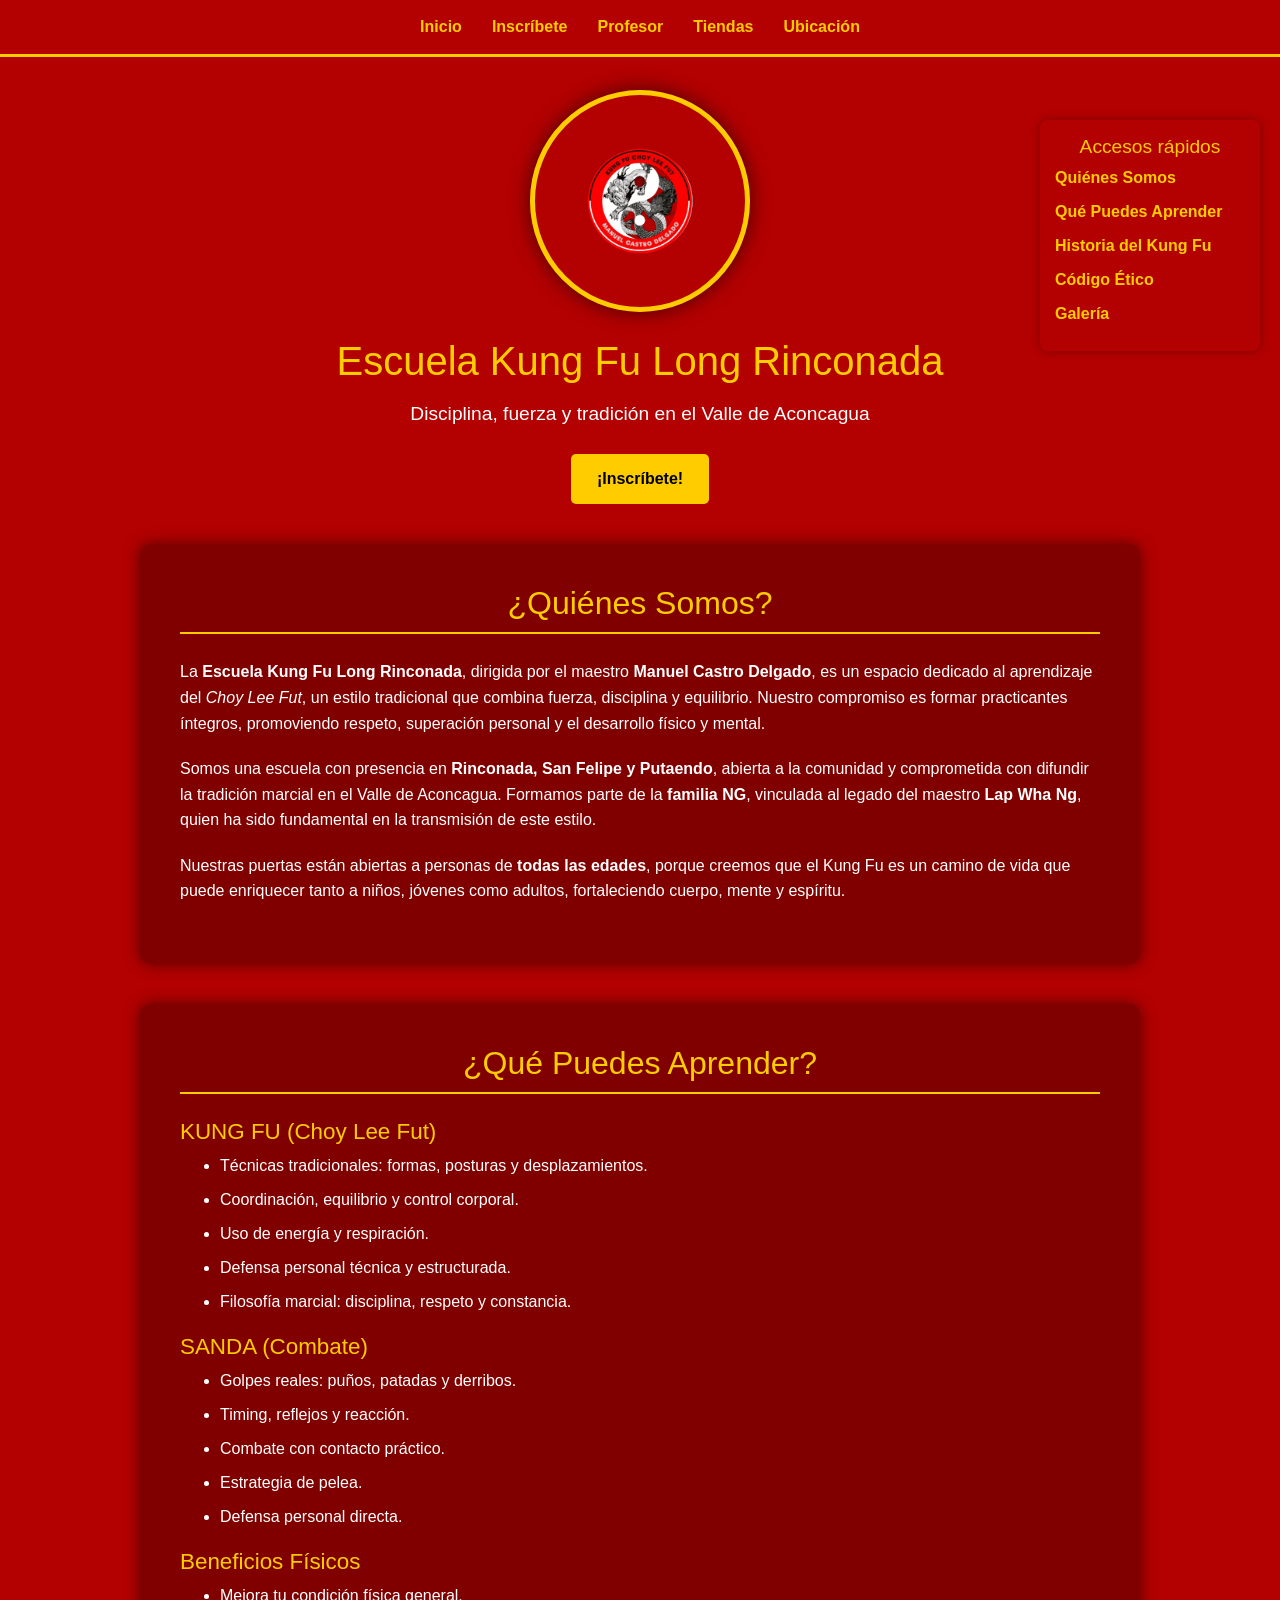
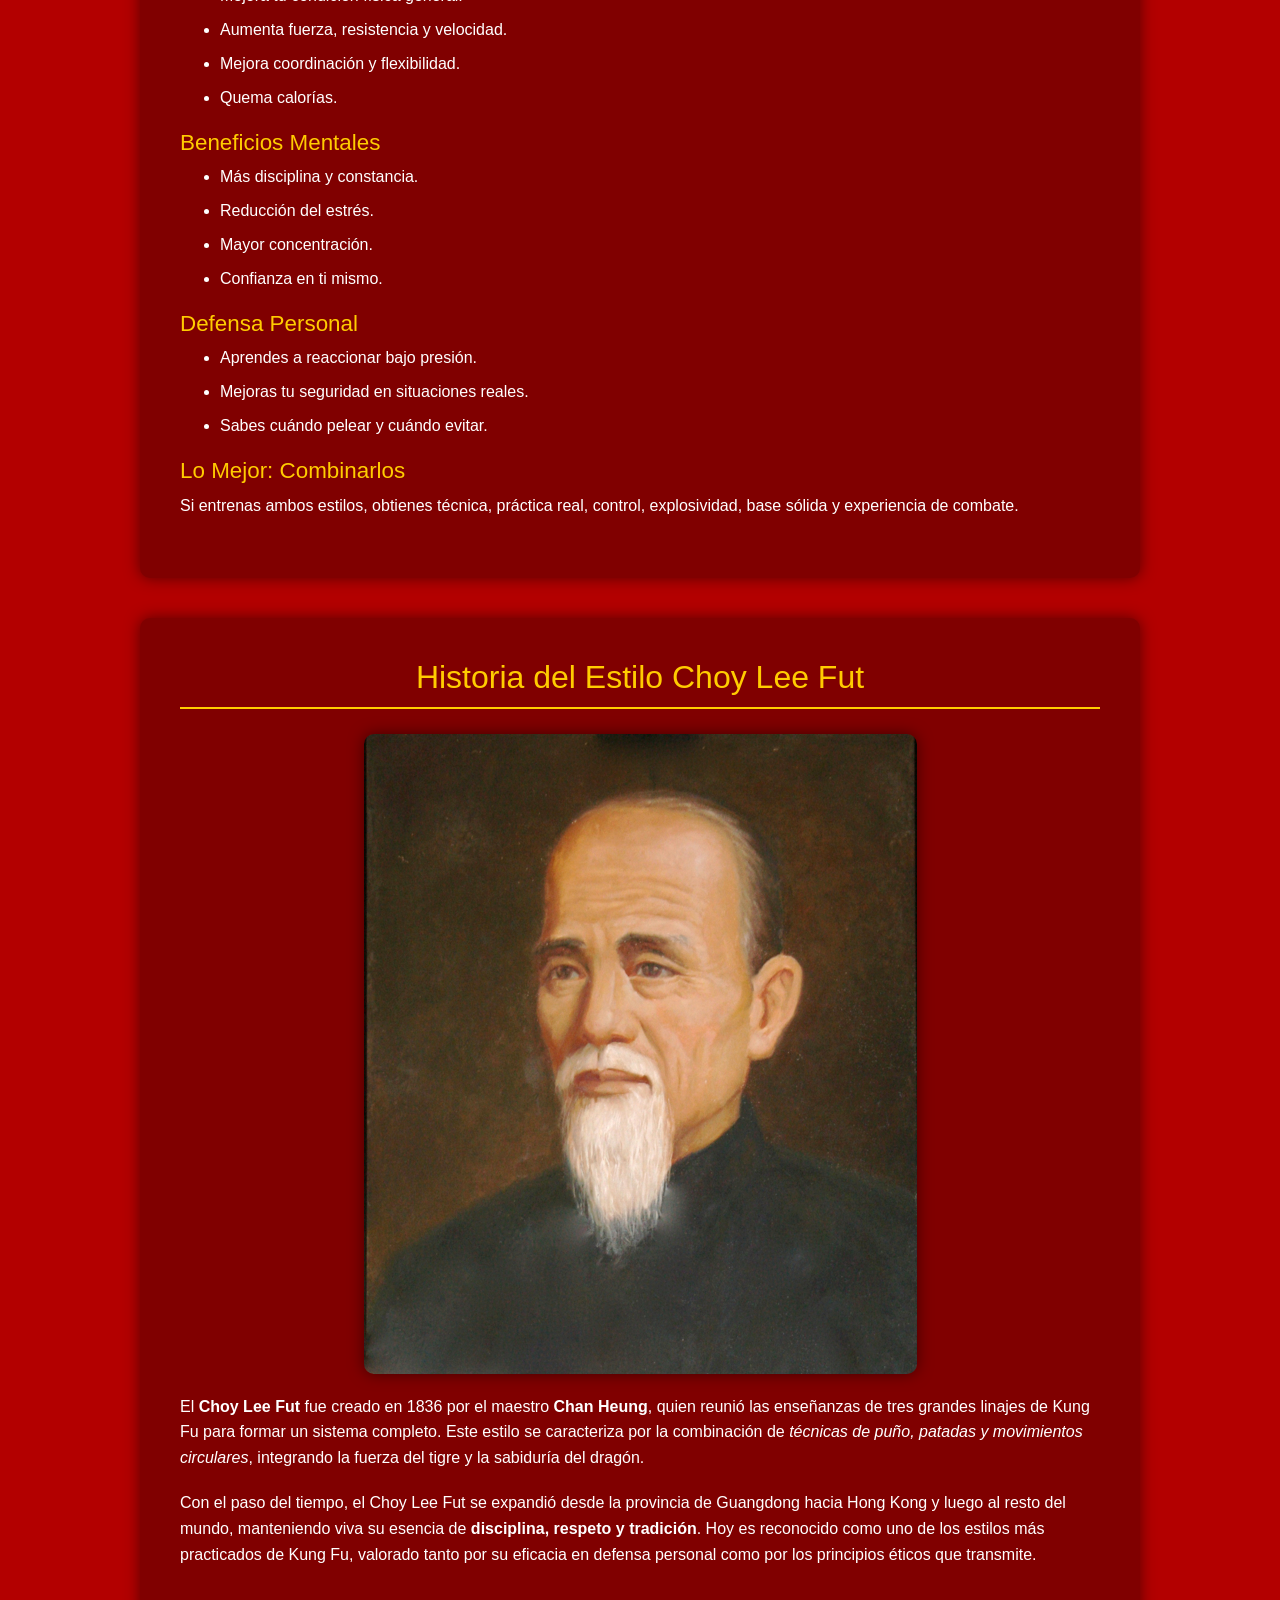
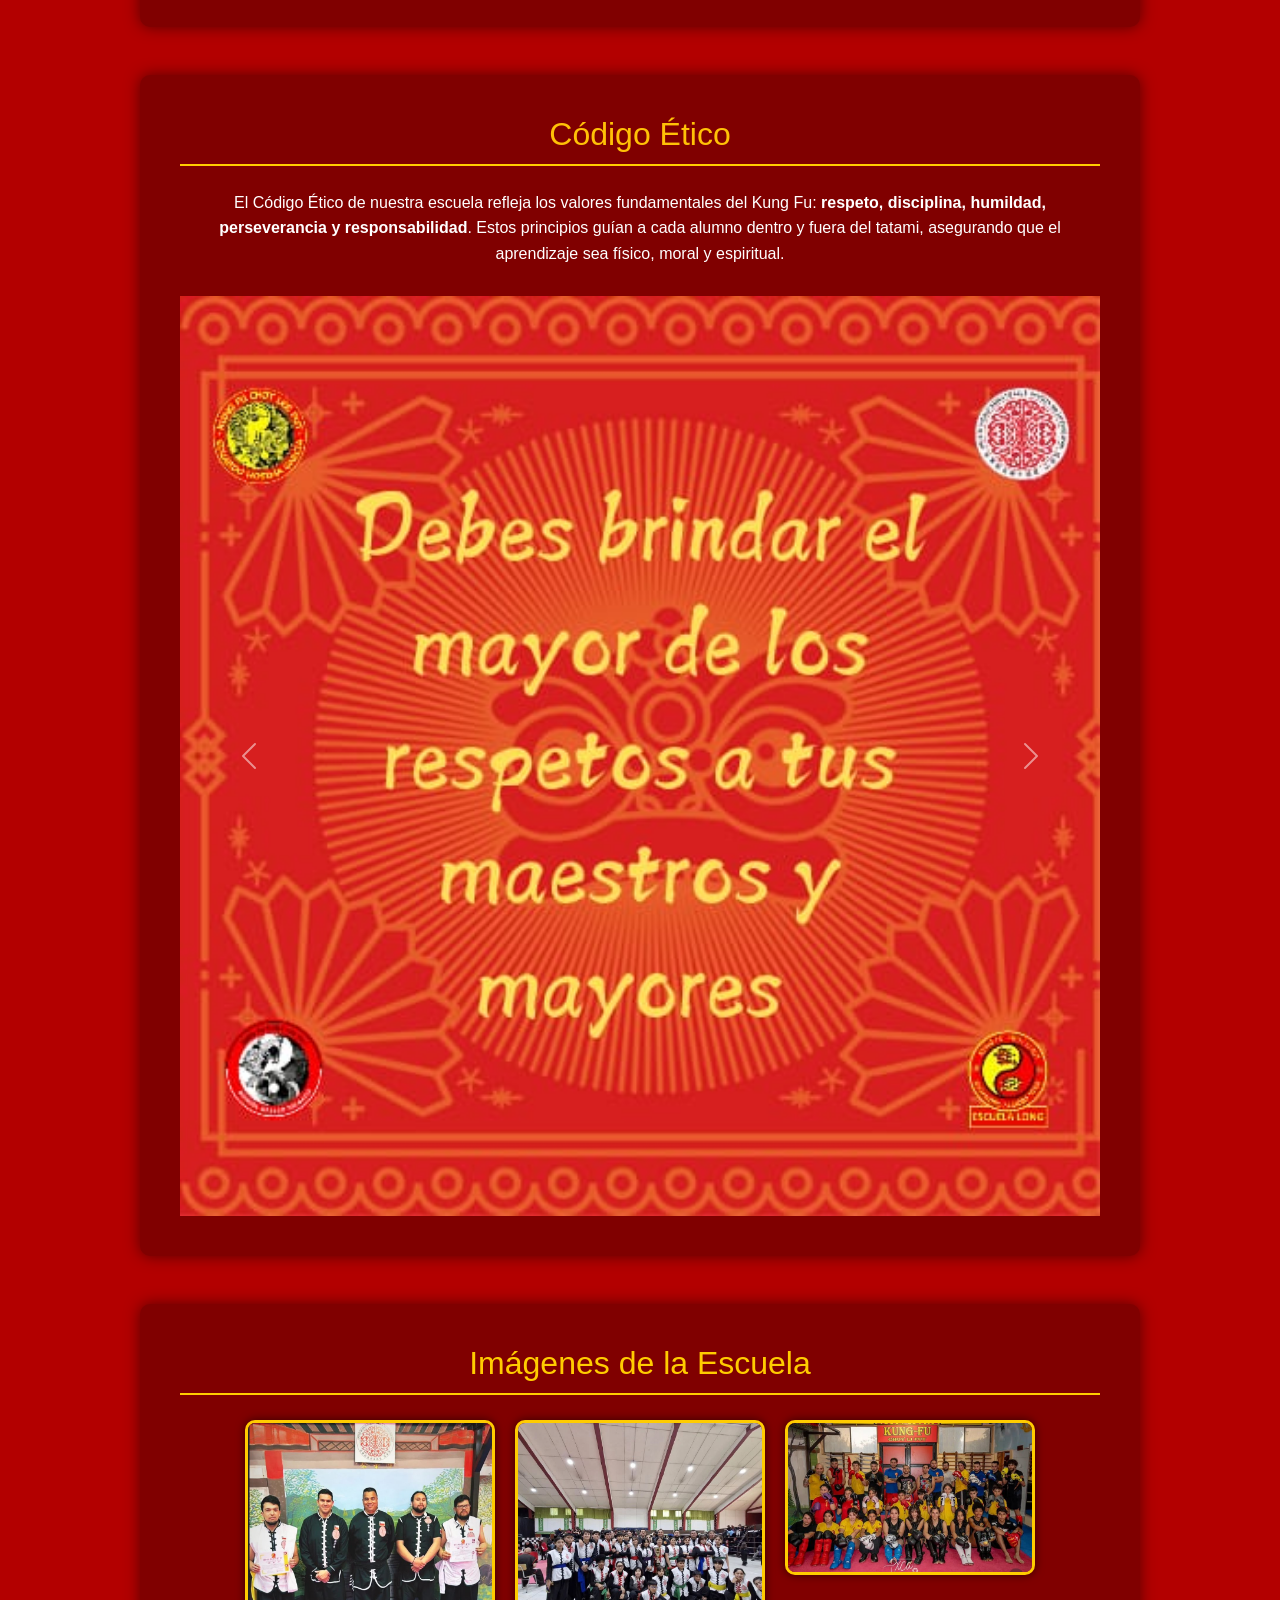
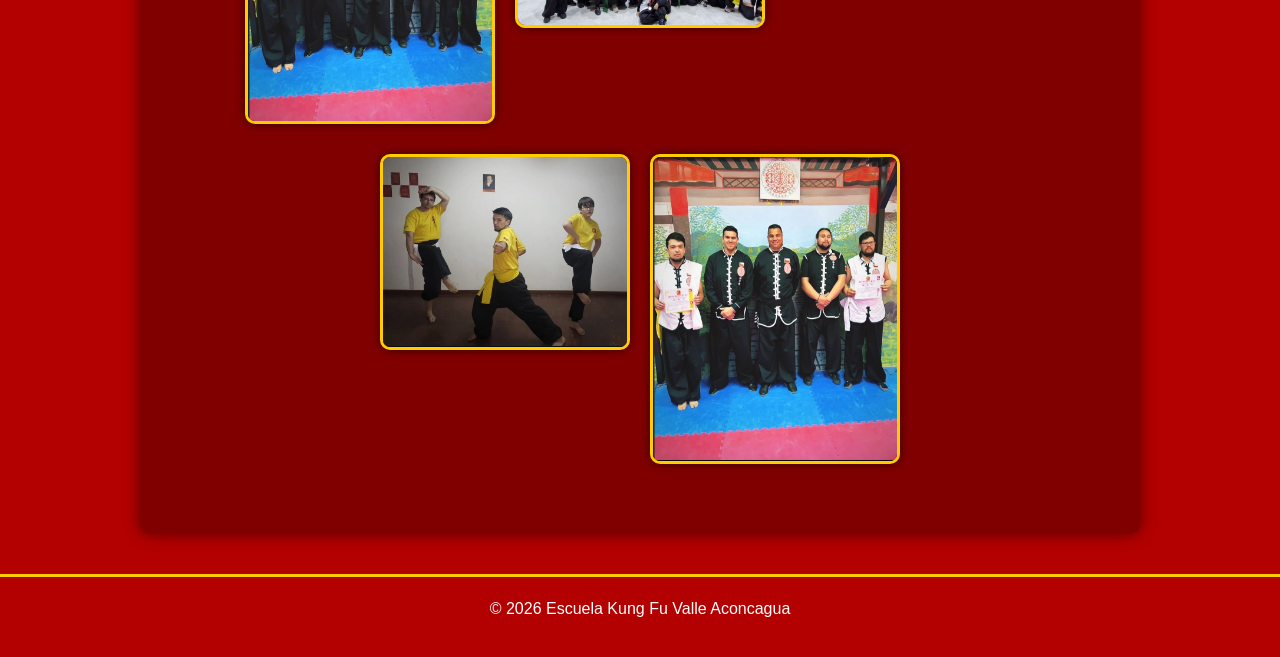
==== index.html @ c2ee6ebe "primera parte" ====
<!DOCTYPE html>
<html lang="es">
<head>
  <meta charset="UTF-8">
  <meta name="viewport" content="width=device-width, initial-scale=1.0">
  <title>Escuela Kung Fu Long Rinconada</title>
  <link href="https://cdn.jsdelivr.net/npm/bootstrap@5.3.3/dist/css/bootstrap.min.css" rel="stylesheet">
  <link rel="stylesheet" href="styles.css">
  <script src="script.js" defer></script>
</head>
<body>

  <!-- NAV -->
  <nav>
    <ul>
      <li><a href="index.html">Inicio</a></li>
      <li><a href="inscribete.html">Inscríbete</a></li>
      <li><a href="profesor.html">Profesor</a></li>
      <li><a href="tienda.html">Tiendas</a></li>
      <li><a href="ubicacion.html">Ubicación</a></li>
    </ul>
  </nav>

  <!-- HEADER -->
<header class="hero">
  <div class="hero-content">
    <img src="img/logo escuela.png" alt="Logo Escuela Kung Fu" class="logo-img">
    <h1>Escuela Kung Fu Long Rinconada</h1>
    <p class="lema">Disciplina, fuerza y tradición en el Valle de Aconcagua</p>
    <a href="inscribete.html" class="btn">¡Inscríbete!</a>
  </div>
</header>


  <!-- MAIN -->
<!-- MAIN -->
  <main>
    
    <!-- QUIÉNES SOMOS -->
    <section id="quienes-somos">
      <h2>¿Quiénes Somos?</h2>
     <article>
    <p>La <strong>Escuela Kung Fu Long Rinconada</strong>, dirigida por el maestro 
    <strong>Manuel Castro Delgado</strong>, es un espacio dedicado al aprendizaje del 
    <em>Choy Lee Fut</em>, un estilo tradicional que combina fuerza, disciplina y equilibrio. 
    Nuestro compromiso es formar practicantes íntegros, promoviendo respeto, superación personal 
    y el desarrollo físico y mental.</p>

    <p>Somos una escuela con presencia en <strong>Rinconada, San Felipe y Putaendo</strong>, 
    abierta a la comunidad y comprometida con difundir la tradición marcial en el Valle de Aconcagua. 
    Formamos parte de la <strong>familia NG</strong>, vinculada al legado del maestro 
    <strong>Lap Wha Ng</strong>, quien ha sido fundamental en la transmisión de este estilo.</p>

    <p>Nuestras puertas están abiertas a personas de <strong>todas las edades</strong>, 
    porque creemos que el Kung Fu es un camino de vida que puede enriquecer tanto a niños, 
    jóvenes como adultos, fortaleciendo cuerpo, mente y espíritu.</p>
  </article>
    </section
    -- OBJETIVOS -->
   <!-- QUÉ PUEDES APRENDER -->
<section id="que-puedes-aprender">
  <h2>¿Qué Puedes Aprender?</h2>

  <article>
    <h3>KUNG FU (Choy Lee Fut)</h3>
    <ul>
      <li>Técnicas tradicionales: formas, posturas y desplazamientos.</li>
      <li>Coordinación, equilibrio y control corporal.</li>
      <li>Uso de energía y respiración.</li>
      <li>Defensa personal técnica y estructurada.</li>
      <li>Filosofía marcial: disciplina, respeto y constancia.</li>
    </ul>
  </article>

  <article>
    <h3>SANDA (Combate)</h3>
    <ul>
      <li>Golpes reales: puños, patadas y derribos.</li>
      <li>Timing, reflejos y reacción.</li>
      <li>Combate con contacto práctico.</li>
      <li>Estrategia de pelea.</li>
      <li>Defensa personal directa.</li>
    </ul>
  </article>

  <article>
    <h3>Beneficios Físicos</h3>
    <ul>
      <li>Mejora tu condición física general.</li>
      <li>Aumenta fuerza, resistencia y velocidad.</li>
      <li>Mejora coordinación y flexibilidad.</li>
      <li>Quema calorías.</li>
    </ul>
  </article>

  <article>
    <h3>Beneficios Mentales</h3>
    <ul>
      <li>Más disciplina y constancia.</li>
      <li>Reducción del estrés.</li>
      <li>Mayor concentración.</li>
      <li>Confianza en ti mismo.</li>
    </ul>
  </article>

  <article>
    <h3>Defensa Personal</h3>
    <ul>
      <li>Aprendes a reaccionar bajo presión.</li>
      <li>Mejoras tu seguridad en situaciones reales.</li>
      <li>Sabes cuándo pelear y cuándo evitar.</li>
    </ul>
  </article>

  <article>
    <h3>Lo Mejor: Combinarlos</h3>
    <p>Si entrenas ambos estilos, obtienes técnica, práctica real, control, explosividad, base sólida y experiencia de combate.</p>
  </article>
</section>

    <!-- HISTORIA DEL ESTILO -->
    <section id="historia-estilo">
      <h2>Historia del Estilo Choy Lee Fut</h2>
      <img src="img/ChanHeung.jpg" alt="Historia del Kung Fu Choy Lee Fut" class="historia-img">
      <article>
        <p>El <strong>Choy Lee Fut</strong> fue creado en 1836 por el maestro 
    <strong>Chan Heung</strong>, quien reunió las enseñanzas de tres grandes linajes de Kung Fu 
    para formar un sistema completo. Este estilo se caracteriza por la combinación de 
    <em>técnicas de puño, patadas y movimientos circulares</em>, integrando la fuerza del tigre 
    y la sabiduría del dragón.</p>

    <p>Con el paso del tiempo, el Choy Lee Fut se expandió desde la provincia de Guangdong 
    hacia Hong Kong y luego al resto del mundo, manteniendo viva su esencia de 
    <strong>disciplina, respeto y tradición</strong>. Hoy es reconocido como uno de los estilos 
    más practicados de Kung Fu, valorado tanto por su eficacia en defensa personal como por 
    los principios éticos que transmite.</p>
      </article>
    </section>
    <!-- CÓDIGO ÉTICO -->
<section id="codigo-etico" class="my-5">
  <h2 class="text-center text-warning mb-4">Código Ético</h2>
  <p class="text-center">
    El Código Ético de nuestra escuela refleja los valores fundamentales del Kung Fu: 
    <strong>respeto, disciplina, humildad, perseverancia y responsabilidad</strong>. 
    Estos principios guían a cada alumno dentro y fuera del tatami, asegurando que el aprendizaje 
    sea físico, moral y espiritual.
  </p>
  <!-- Carrusel Bootstrap -->
  <div id="carouselEtico" class="carousel slide" data-bs-ride="carousel">
    <div class="carousel-inner">
      <div class="carousel-item active">
        <img src="img/etico1.jpeg" class="d-block w-100" alt="Código Ético 1">
      </div>
      <div class="carousel-item">
        <img src="img/etico2.jpeg" class="d-block w-100" alt="Código Ético 2">
      </div>
      <div class="carousel-item">
        <img src="img/etico3.jpeg" class="d-block w-100" alt="Código Ético 3">
      </div>
      <div class="carousel-item">
        <img src="img/etico4.jpeg" class="d-block w-100" alt="Código Ético 4">
      </div>
      <div class="carousel-item">
        <img src="img/etico5.jpeg" class="d-block w-100" alt="Código Ético 5">
      </div>
      <div class="carousel-item">
        <img src="img/etico6.jpeg" class="d-block w-100" alt="Código Ético 6">
      </div>
      <div class="carousel-item">
        <img src="img/etico7.jpeg" class="d-block w-100" alt="Código Ético 7">
      </div>
      <div class="carousel-item">
        <img src="img/etico8.jpeg" class="d-block w-100" alt="Código Ético 8">
      </div>
      <div class="carousel-item">
        <img src="img/etic9.jpeg" class="d-block w-100" alt="Código Ético 9">
      </div>
      <div class="carousel-item">
        <img src="img/etico10.jpeg" class="d-block w-100" alt="Código Ético 10">
      </div>
    </div>
    <!-- Controles -->
    <button class="carousel-control-prev" type="button" data-bs-target="#carouselEtico" data-bs-slide="prev">
      <span class="carousel-control-prev-icon"></span>
    </button>
    <button class="carousel-control-next" type="button" data-bs-target="#carouselEtico" data-bs-slide="next">
      <span class="carousel-control-next-icon"></span>
    </button>
  </div>
</section>
    <!-- GALERÍA -->
    <section id="galeria">
      <h2>Imágenes de la Escuela</h2>
      <ul>
        <li><img src="img/foto1.jpeg" alt="Entrenamiento en la escuela"></li>
        <li><img src="img/foto2.jpeg" alt="Práctica al aire libre"></li>
        <li><img src="img/foto3.jpeg" alt="Demostración de Kung Fu"></li>
        <li><img src="img/foto4.jpeg" alt="Demostración de Kung Fu"></li>
        <li><img src="img/foto5.jpeg" alt="Demostración de Kung Fu"></li>

      </ul>
    </section>
  <aside>
    <h3>Accesos rápidos</h3>
    <ul>
      <li><a href="#quienes-somos">Quiénes Somos</a></li>
      <li><a href="#que-puedes-aprender">Qué Puedes Aprender</a></li>
      <li><a href="#historia-estilo">Historia del Kung Fu</a></li>
      <li><a href="#codigo-etico">Código Ético</a></li>
      <li><a href="#galeria">Galería</a></li>
    </ul>
  </aside>
  </main>

  <!-- FOOTER -->
  <footer>
    <p>&copy; 2026 Escuela Kung Fu Valle Aconcagua</p>
  </footer>
<script src="https://cdn.jsdelivr.net/npm/bootstrap@5.3.3/dist/js/bootstrap.bundle.min.js"></script>
</body>
</html>
---- styles.css ----
/* === BASE === */
html, body {
  height: 100%;
  margin: 0;
  display: flex;
  flex-direction: column;
  font-family: 'Segoe UI', Arial, sans-serif;
  background: #b30000;
  color: #fff;
}

/* NAV */
nav {
  background: #b30000;
  padding: 15px 20px;
  position: fixed;
  top: 0;
  width: 100%;
  z-index: 1000;
  border-bottom: 3px solid #ffcc00;
}

nav ul {
  list-style: none;
  display: flex;
  justify-content: center;
  gap: 30px;
  margin: 0;
  padding: 0;
}

nav li a {
  color: #ffcc00;
  text-decoration: none;
  font-weight: bold;
  transition: 0.3s;
}

nav li a:hover {
  color: #fff;
}

/* HERO */
.hero {
  flex: 1;
  display: flex;
  flex-direction: column;
  align-items: center;
  justify-content: flex-start;
  text-align: center;
  padding-top: 90px;
}

.hero h1 {
  font-size: 2.5em;
  color: #ffcc00;
  margin-top: 20px;
}

.hero p {
  font-size: 1.2em;
  color: #fff;
  margin: 15px 0 25px;
}

/* Logo */
.logo-img {
  width: 220px;
  margin-bottom: 25px;
  border: 5px solid #ffcc00;
  border-radius: 50%;
  box-shadow: 0 0 20px rgba(0,0,0,0.6);
  display: block;
  margin-left: auto;
  margin-right: auto;
}

/* Botón */
.btn {
  background: #ffcc00;
  color: #000;
  padding: 12px 25px;
  text-decoration: none;
  border-radius: 5px;
  font-weight: bold;
  transition: 0.3s;
}

.btn:hover {
  background: #fff;
  color: #b30000;
}

/* MAIN SECTIONS */
main {
  flex: 1;
}

main section {
  background: #800000;
  padding: 40px;
  margin: 40px auto;
  border-radius: 10px;
  max-width: 1000px;
  box-shadow: 0 0 15px rgba(0,0,0,0.5);
}

main h2 {
  color: #ffcc00;
  text-align: center;
  margin-bottom: 25px;
  font-size: 2em;
  border-bottom: 2px solid #ffcc00;
  padding-bottom: 10px;
}

main h3 {
  color: #ffcc00;
  margin-top: 20px;
  font-size: 1.4em;
}

main p {
  line-height: 1.6;
  margin-bottom: 20px;
}

main ul {
  list-style: disc;
  padding-left: 40px;
  margin-bottom: 20px;
}

main li {
  margin-bottom: 10px;
}

/* Imagen de historia */
.historia-img {
  display: block;
  max-width: 100%;
  height: auto;
  margin: 20px auto;
  border-radius: 10px;
  box-shadow: 0 0 15px rgba(0,0,0,0.5);
}

/* GALERÍA */
#galeria ul {
  display: flex;
  justify-content: center;
  gap: 20px;
  flex-wrap: wrap;
  list-style: none;
  padding: 0;
}

#galeria img {
  width: 250px;
  border-radius: 10px;
  border: 3px solid #ffcc00;
  box-shadow: 0 0 10px rgba(0,0,0,0.6);
  transition: transform 0.3s;
}

#galeria img:hover {
  transform: scale(1.05);
}

/* CARRUSEL */
#codigo-etico {
  background: #800000;
  padding: 40px;
  border-radius: 10px;
  max-width: 1000px;
  margin: 40px auto;
  box-shadow: 0 0 15px rgba(0,0,0,0.5);
}

#codigo-etico h2 {
  font-size: 2em;
  border-bottom: 2px solid #ffcc00;
  padding-bottom: 10px;
}

#codigo-etico p {
  line-height: 1.6;
  margin-bottom: 30px;
}

/* FORMULARIO INSCRIPCIÓN */
.form-inscripcion {
  background: #800000;
  padding: 20px;
  border-radius: 10px;
  max-width: 500px;
  margin: 20px auto;
  box-shadow: 0 0 15px rgba(0,0,0,0.5);
  display: flex;
  flex-direction: column;
  gap: 15px;
}

.form-inscripcion label {
  font-weight: bold;
  color: #fff;
}

.form-inscripcion input,
.form-inscripcion textarea {
  padding: 10px;
  border: 2px solid #ffcc00;
  border-radius: 5px;
  font-size: 1em;
}

.form-inscripcion button.btn {
  background: #ffcc00;
  color: #000;
  padding: 12px;
  border: none;
  border-radius: 5px;
  font-weight: bold;
  cursor: pointer;
  transition: 0.3s;
}

.form-inscripcion button.btn:hover {
  background: #fff;
  color: #b30000;
}

/* FOOTER */
footer {
  background: #b30000;
  color: #fff;
  text-align: center;
  padding: 20px;
  border-top: 3px solid #ffcc00;
}

/* ASIDE */
aside {
  position: fixed;
  right: 20px;
  top: 120px;
  width: 220px;
  background-color: #b30000;
  color: #ffcc00;
  padding: 15px;
  border-radius: 8px;
  box-shadow: 0 0 10px rgba(0,0,0,0.3);
}

aside h3 {
  margin-top: 0;
  font-size: 1.2em;
  text-align: center;
}

aside ul {
  list-style: none;
  padding: 0;
  margin: 0;
}

aside li {
  margin-bottom: 10px;
}

aside a {
  color: #ffcc00;
  text-decoration: none;
  font-weight: bold;
  transition: color 0.3s;
}

aside a:hover {
  color: #ffffff;
}

/* ================================
   MEDIA QUERIES
   ================================ */

/* TABLET (max 768px) */
@media (max-width: 768px) {

  /* Nav en columna */
  nav ul {
    flex-direction: column;
    gap: 10px;
    align-items: center;
  }

  /* Hero más compacto */
  .hero {
    padding-top: 140px;
  }

  .hero h1 {
    font-size: 1.8em;
  }

  .hero p {
    font-size: 1em;
  }

  /* Logo más pequeño */
  .logo-img {
    width: 150px;
  }

  /* Secciones con menos padding */
  main section {
    padding: 20px;
    margin: 20px 10px;
  }

  main h2 {
    font-size: 1.5em;
  }

  main h3 {
    font-size: 1.2em;
  }

  /* Galería en columna */
  #galeria img {
    width: 100%;
    max-width: 300px;
  }

  /* Carrusel */
  #codigo-etico {
    padding: 20px;
    margin: 20px 10px;
  }

  /* Formulario ocupa todo el ancho */
  .form-inscripcion {
    max-width: 100%;
    margin: 10px;
    padding: 15px;
  }

  /* Aside baja al flujo normal */
  aside {
    position: static;
    width: 100%;
    margin-top: 20px;
    text-align: center;
    box-sizing: border-box;
  }

  aside ul {
    display: flex;
    flex-wrap: wrap;
    justify-content: center;
    gap: 15px;
  }

  aside li {
    margin-bottom: 0;
  }
}

/* CELULAR (max 480px) */
@media (max-width: 480px) {

  /* Nav más compacto */
  nav {
    padding: 10px;
  }

  nav ul {
    gap: 8px;
  }

  nav li a {
    font-size: 0.9em;
  }

  /* Hero */
  .hero {
    padding-top: 160px;
    padding-left: 10px;
    padding-right: 10px;
  }

  .hero h1 {
    font-size: 1.4em;
  }

  /* Logo */
  .logo-img {
    width: 120px;
  }

  /* Secciones */
  main section {
    padding: 15px;
    margin: 15px 5px;
    border-radius: 5px;
  }

  main h2 {
    font-size: 1.3em;
  }

  main ul {
    padding-left: 20px;
  }

  /* Galería en columna completa */
  #galeria ul {
    flex-direction: column;
    align-items: center;
  }

  #galeria img {
    width: 100%;
  }

  /* Formulario */
  .form-inscripcion {
    padding: 10px;
    gap: 10px;
  }

  .form-inscripcion input,
  .form-inscripcion textarea {
    font-size: 0.95em;
  }

  /* Footer */
  footer {
    font-size: 0.85em;
    padding: 15px;
  }
}
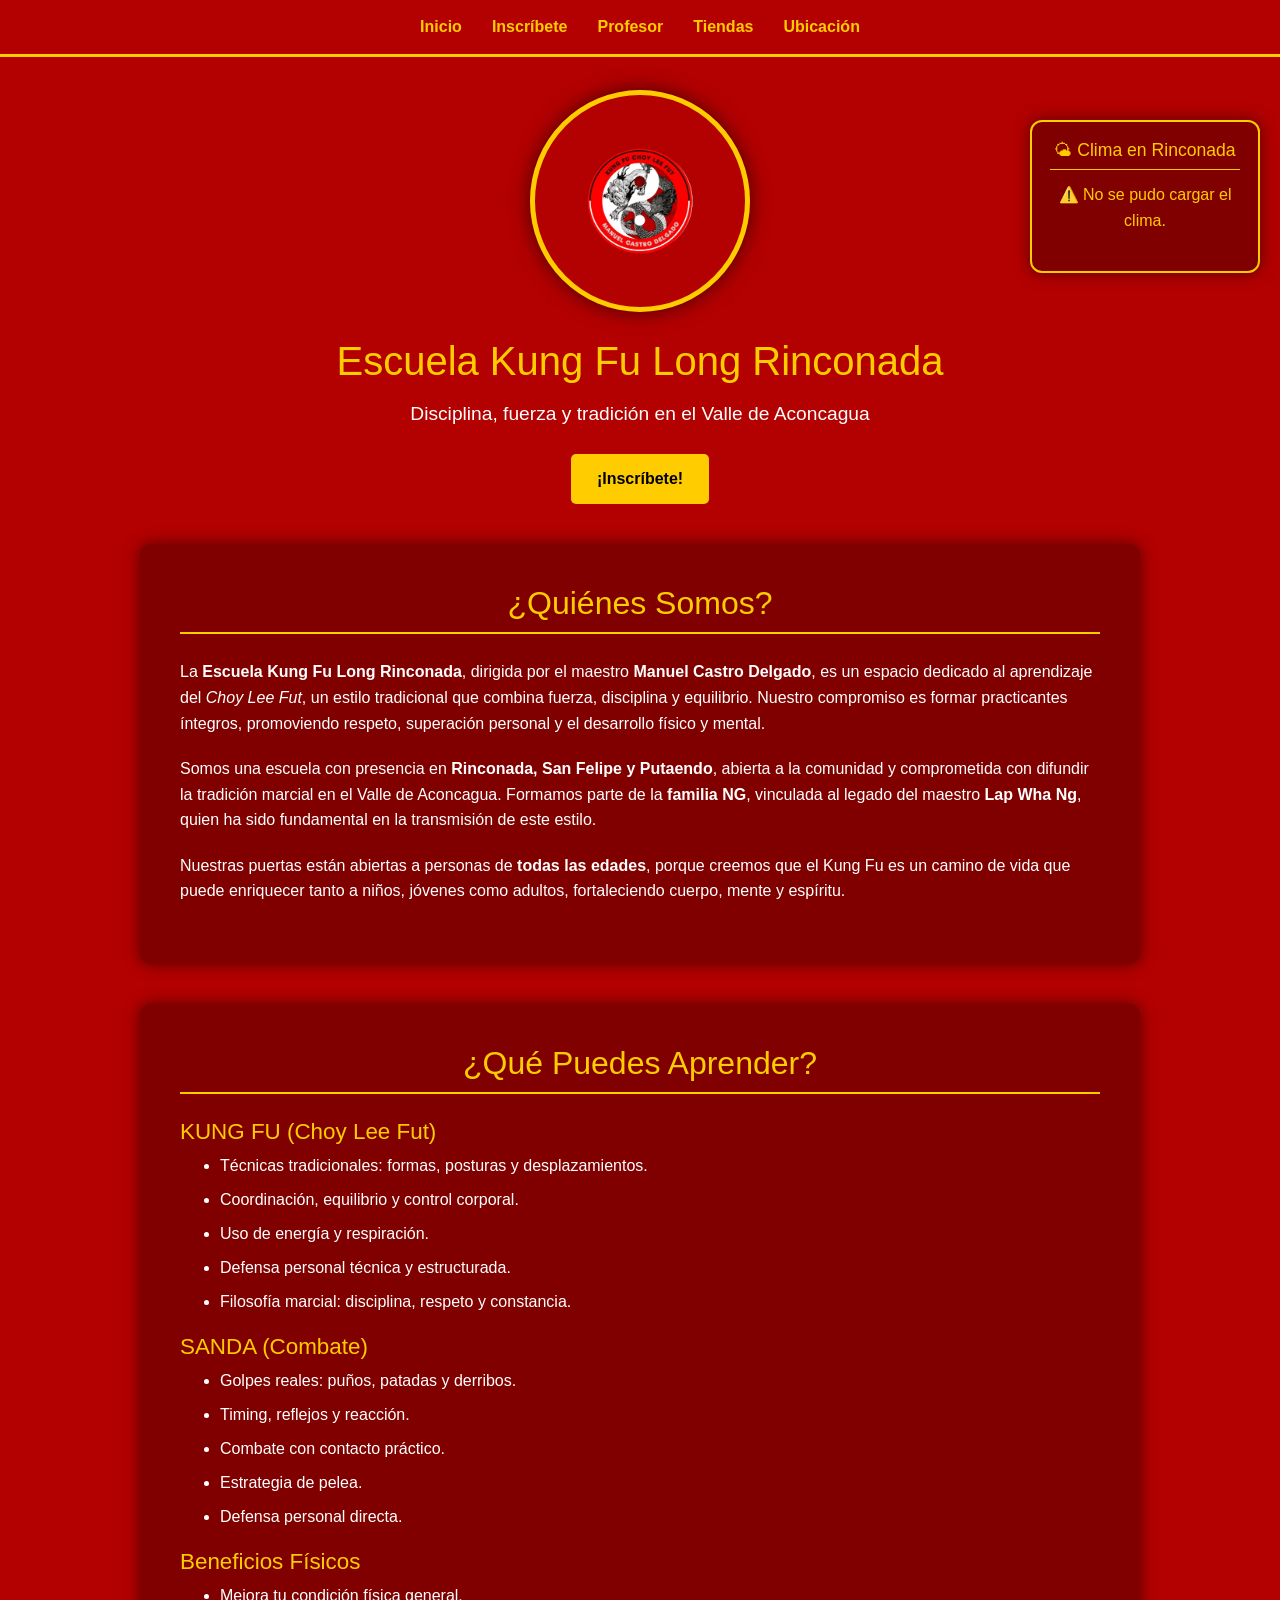
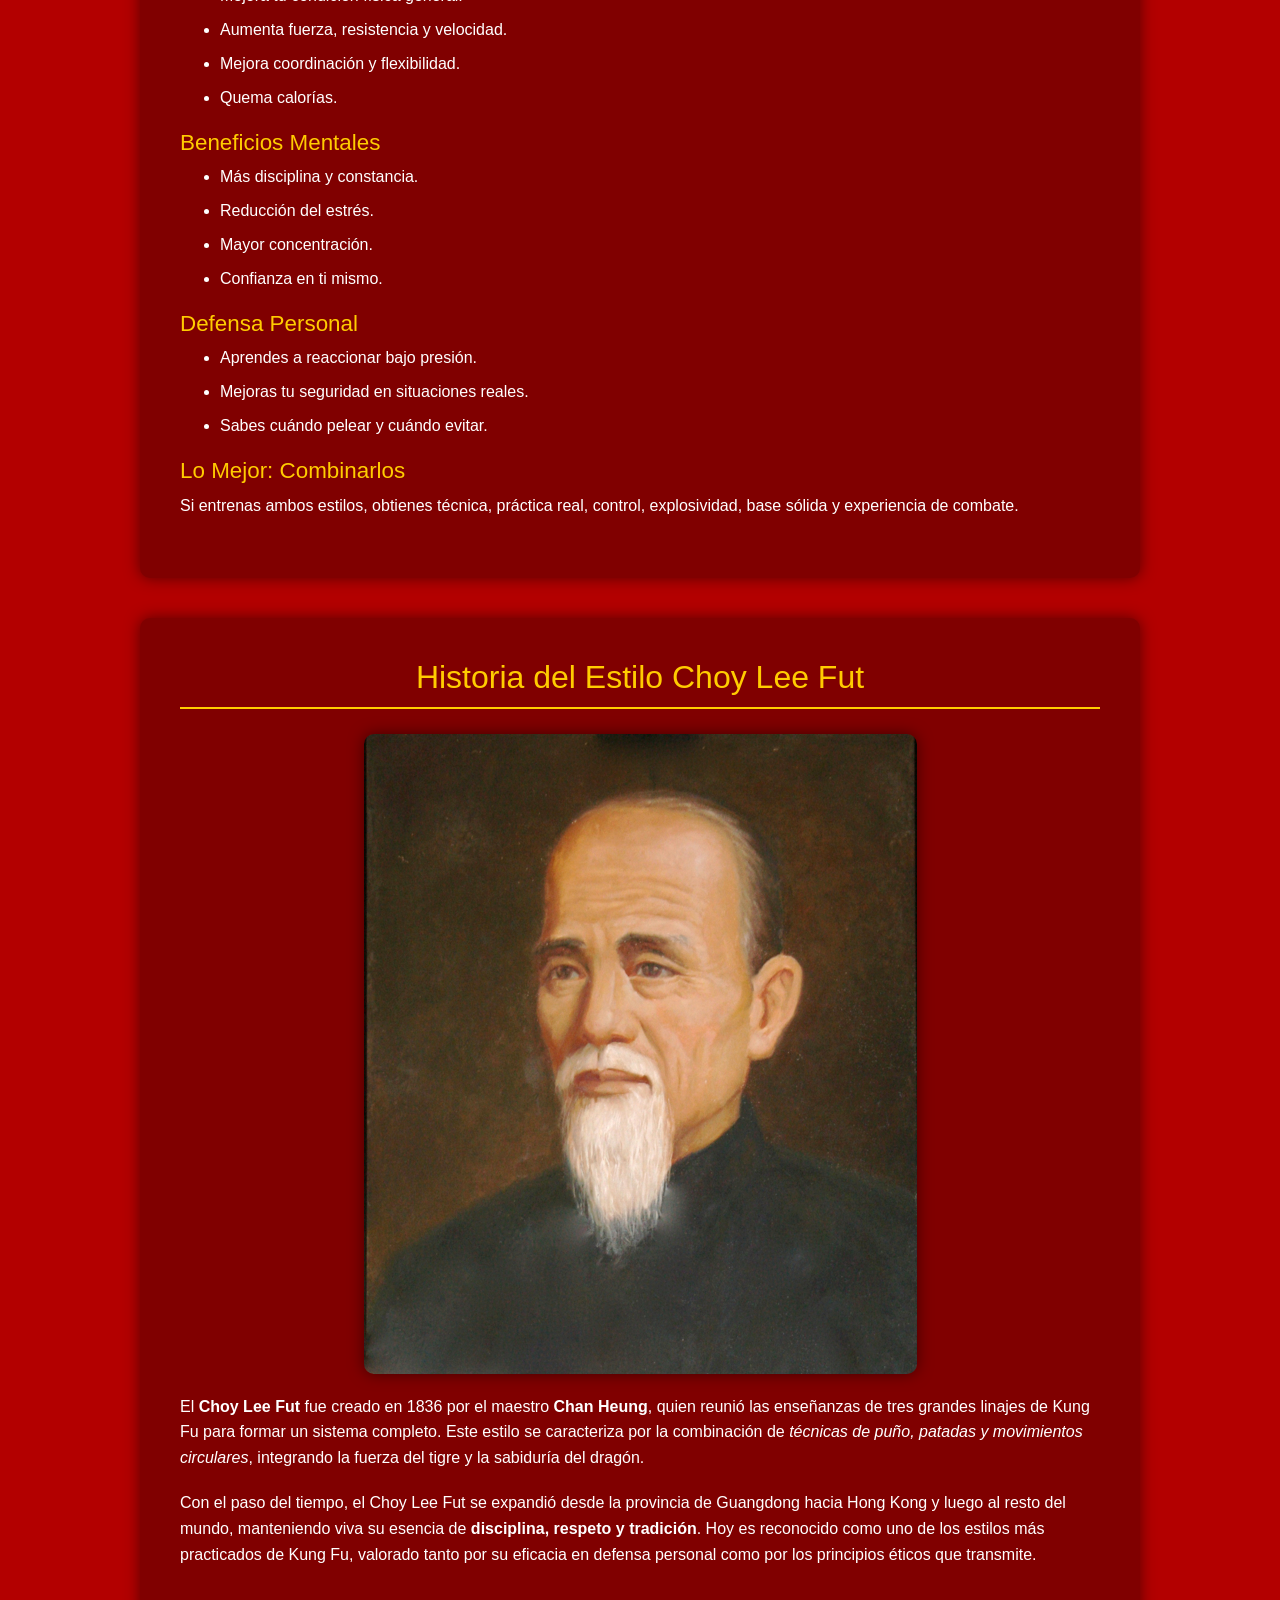
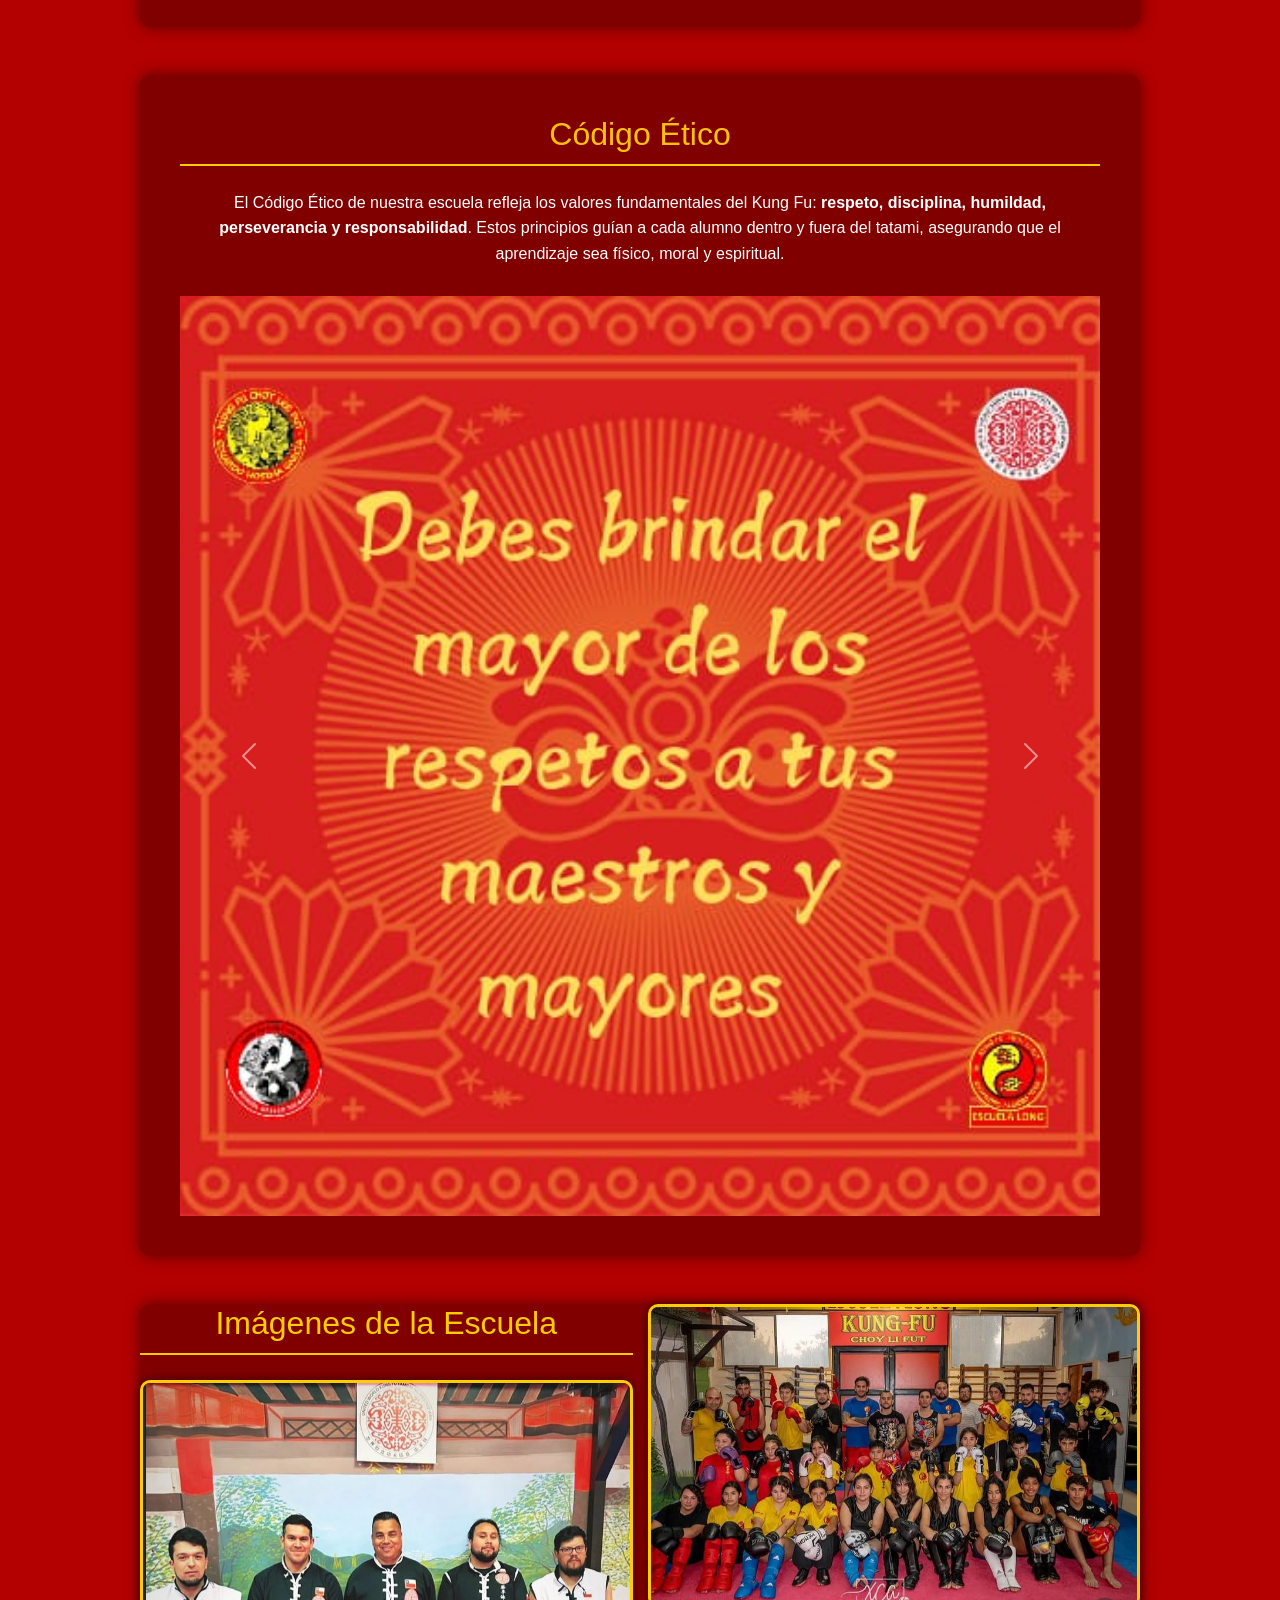
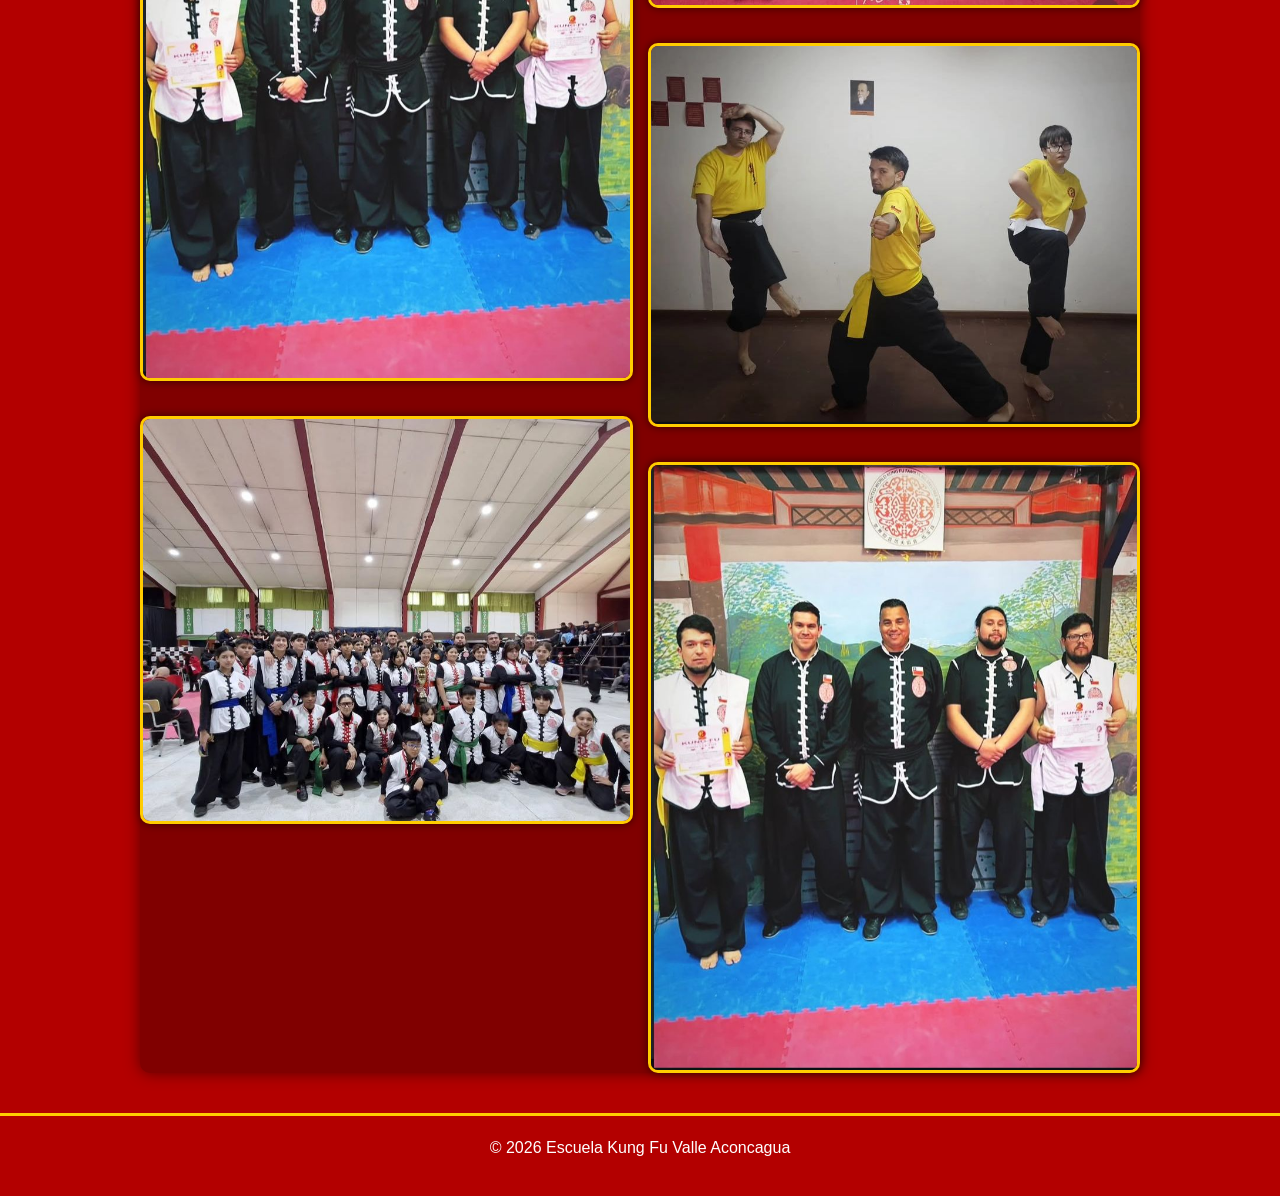
==== commit a3bb5117: "avance del dia" ====
--- a/index.html
+++ b/index.html
@@ -9,7 +9,7 @@
   <script src="script.js" defer></script>
 </head>
 <body>
-
+ 
   <!-- NAV -->
   <nav>
     <ul>
@@ -20,174 +20,174 @@
       <li><a href="ubicacion.html">Ubicación</a></li>
     </ul>
   </nav>
-
+ 
   <!-- HEADER -->
-<header class="hero">
-  <div class="hero-content">
-    <img src="img/logo escuela.png" alt="Logo Escuela Kung Fu" class="logo-img">
-    <h1>Escuela Kung Fu Long Rinconada</h1>
-    <p class="lema">Disciplina, fuerza y tradición en el Valle de Aconcagua</p>
-    <a href="inscribete.html" class="btn">¡Inscríbete!</a>
-  </div>
-</header>
-
-
+  <header class="hero">
+    <div class="hero-content">
+      <img src="img/logo escuela.png" alt="Logo Escuela Kung Fu" class="logo-img">
+      <h1>Escuela Kung Fu Long Rinconada</h1>
+      <p class="lema">Disciplina, fuerza y tradición en el Valle de Aconcagua</p>
+      <a href="inscribete.html" class="btn">¡Inscríbete!</a>
+    </div>
+  </header>
+ 
   <!-- MAIN -->
-<!-- MAIN -->
   <main>
-    
+ 
     <!-- QUIÉNES SOMOS -->
     <section id="quienes-somos">
       <h2>¿Quiénes Somos?</h2>
-     <article>
-    <p>La <strong>Escuela Kung Fu Long Rinconada</strong>, dirigida por el maestro 
-    <strong>Manuel Castro Delgado</strong>, es un espacio dedicado al aprendizaje del 
-    <em>Choy Lee Fut</em>, un estilo tradicional que combina fuerza, disciplina y equilibrio. 
-    Nuestro compromiso es formar practicantes íntegros, promoviendo respeto, superación personal 
-    y el desarrollo físico y mental.</p>
-
-    <p>Somos una escuela con presencia en <strong>Rinconada, San Felipe y Putaendo</strong>, 
-    abierta a la comunidad y comprometida con difundir la tradición marcial en el Valle de Aconcagua. 
-    Formamos parte de la <strong>familia NG</strong>, vinculada al legado del maestro 
-    <strong>Lap Wha Ng</strong>, quien ha sido fundamental en la transmisión de este estilo.</p>
-
-    <p>Nuestras puertas están abiertas a personas de <strong>todas las edades</strong>, 
-    porque creemos que el Kung Fu es un camino de vida que puede enriquecer tanto a niños, 
-    jóvenes como adultos, fortaleciendo cuerpo, mente y espíritu.</p>
-  </article>
-    </section
-    -- OBJETIVOS -->
-   <!-- QUÉ PUEDES APRENDER -->
-<section id="que-puedes-aprender">
-  <h2>¿Qué Puedes Aprender?</h2>
-
-  <article>
-    <h3>KUNG FU (Choy Lee Fut)</h3>
-    <ul>
-      <li>Técnicas tradicionales: formas, posturas y desplazamientos.</li>
-      <li>Coordinación, equilibrio y control corporal.</li>
-      <li>Uso de energía y respiración.</li>
-      <li>Defensa personal técnica y estructurada.</li>
-      <li>Filosofía marcial: disciplina, respeto y constancia.</li>
-    </ul>
-  </article>
-
-  <article>
-    <h3>SANDA (Combate)</h3>
-    <ul>
-      <li>Golpes reales: puños, patadas y derribos.</li>
-      <li>Timing, reflejos y reacción.</li>
-      <li>Combate con contacto práctico.</li>
-      <li>Estrategia de pelea.</li>
-      <li>Defensa personal directa.</li>
-    </ul>
-  </article>
-
-  <article>
-    <h3>Beneficios Físicos</h3>
-    <ul>
-      <li>Mejora tu condición física general.</li>
-      <li>Aumenta fuerza, resistencia y velocidad.</li>
-      <li>Mejora coordinación y flexibilidad.</li>
-      <li>Quema calorías.</li>
-    </ul>
-  </article>
-
-  <article>
-    <h3>Beneficios Mentales</h3>
-    <ul>
-      <li>Más disciplina y constancia.</li>
-      <li>Reducción del estrés.</li>
-      <li>Mayor concentración.</li>
-      <li>Confianza en ti mismo.</li>
-    </ul>
-  </article>
-
-  <article>
-    <h3>Defensa Personal</h3>
-    <ul>
-      <li>Aprendes a reaccionar bajo presión.</li>
-      <li>Mejoras tu seguridad en situaciones reales.</li>
-      <li>Sabes cuándo pelear y cuándo evitar.</li>
-    </ul>
-  </article>
-
-  <article>
-    <h3>Lo Mejor: Combinarlos</h3>
-    <p>Si entrenas ambos estilos, obtienes técnica, práctica real, control, explosividad, base sólida y experiencia de combate.</p>
-  </article>
-</section>
-
+      <article>
+        <p>La <strong>Escuela Kung Fu Long Rinconada</strong>, dirigida por el maestro
+        <strong>Manuel Castro Delgado</strong>, es un espacio dedicado al aprendizaje del
+        <em>Choy Lee Fut</em>, un estilo tradicional que combina fuerza, disciplina y equilibrio.
+        Nuestro compromiso es formar practicantes íntegros, promoviendo respeto, superación personal
+        y el desarrollo físico y mental.</p>
+ 
+        <p>Somos una escuela con presencia en <strong>Rinconada, San Felipe y Putaendo</strong>,
+        abierta a la comunidad y comprometida con difundir la tradición marcial en el Valle de Aconcagua.
+        Formamos parte de la <strong>familia NG</strong>, vinculada al legado del maestro
+        <strong>Lap Wha Ng</strong>, quien ha sido fundamental en la transmisión de este estilo.</p>
+ 
+        <p>Nuestras puertas están abiertas a personas de <strong>todas las edades</strong>,
+        porque creemos que el Kung Fu es un camino de vida que puede enriquecer tanto a niños,
+        jóvenes como adultos, fortaleciendo cuerpo, mente y espíritu.</p>
+      </article>
+    </section>
+ 
+    <!-- QUÉ PUEDES APRENDER -->
+    <section id="que-puedes-aprender">
+      <h2>¿Qué Puedes Aprender?</h2>
+ 
+      <article>
+        <h3>KUNG FU (Choy Lee Fut)</h3>
+        <ul>
+          <li>Técnicas tradicionales: formas, posturas y desplazamientos.</li>
+          <li>Coordinación, equilibrio y control corporal.</li>
+          <li>Uso de energía y respiración.</li>
+          <li>Defensa personal técnica y estructurada.</li>
+          <li>Filosofía marcial: disciplina, respeto y constancia.</li>
+        </ul>
+      </article>
+ 
+      <article>
+        <h3>SANDA (Combate)</h3>
+        <ul>
+          <li>Golpes reales: puños, patadas y derribos.</li>
+          <li>Timing, reflejos y reacción.</li>
+          <li>Combate con contacto práctico.</li>
+          <li>Estrategia de pelea.</li>
+          <li>Defensa personal directa.</li>
+        </ul>
+      </article>
+ 
+      <article>
+        <h3>Beneficios Físicos</h3>
+        <ul>
+          <li>Mejora tu condición física general.</li>
+          <li>Aumenta fuerza, resistencia y velocidad.</li>
+          <li>Mejora coordinación y flexibilidad.</li>
+          <li>Quema calorías.</li>
+        </ul>
+      </article>
+ 
+      <article>
+        <h3>Beneficios Mentales</h3>
+        <ul>
+          <li>Más disciplina y constancia.</li>
+          <li>Reducción del estrés.</li>
+          <li>Mayor concentración.</li>
+          <li>Confianza en ti mismo.</li>
+        </ul>
+      </article>
+ 
+      <article>
+        <h3>Defensa Personal</h3>
+        <ul>
+          <li>Aprendes a reaccionar bajo presión.</li>
+          <li>Mejoras tu seguridad en situaciones reales.</li>
+          <li>Sabes cuándo pelear y cuándo evitar.</li>
+        </ul>
+      </article>
+ 
+      <article>
+        <h3>Lo Mejor: Combinarlos</h3>
+        <p>Si entrenas ambos estilos, obtienes técnica, práctica real, control, explosividad, base sólida y experiencia de combate.</p>
+      </article>
+    </section>
+ 
     <!-- HISTORIA DEL ESTILO -->
     <section id="historia-estilo">
       <h2>Historia del Estilo Choy Lee Fut</h2>
       <img src="img/ChanHeung.jpg" alt="Historia del Kung Fu Choy Lee Fut" class="historia-img">
       <article>
-        <p>El <strong>Choy Lee Fut</strong> fue creado en 1836 por el maestro 
-    <strong>Chan Heung</strong>, quien reunió las enseñanzas de tres grandes linajes de Kung Fu 
-    para formar un sistema completo. Este estilo se caracteriza por la combinación de 
-    <em>técnicas de puño, patadas y movimientos circulares</em>, integrando la fuerza del tigre 
-    y la sabiduría del dragón.</p>
-
-    <p>Con el paso del tiempo, el Choy Lee Fut se expandió desde la provincia de Guangdong 
-    hacia Hong Kong y luego al resto del mundo, manteniendo viva su esencia de 
-    <strong>disciplina, respeto y tradición</strong>. Hoy es reconocido como uno de los estilos 
-    más practicados de Kung Fu, valorado tanto por su eficacia en defensa personal como por 
-    los principios éticos que transmite.</p>
-      </article>
-    </section>
+        <p>El <strong>Choy Lee Fut</strong> fue creado en 1836 por el maestro
+        <strong>Chan Heung</strong>, quien reunió las enseñanzas de tres grandes linajes de Kung Fu
+        para formar un sistema completo. Este estilo se caracteriza por la combinación de
+        <em>técnicas de puño, patadas y movimientos circulares</em>, integrando la fuerza del tigre
+        y la sabiduría del dragón.</p>
+ 
+        <p>Con el paso del tiempo, el Choy Lee Fut se expandió desde la provincia de Guangdong
+        hacia Hong Kong y luego al resto del mundo, manteniendo viva su esencia de
+        <strong>disciplina, respeto y tradición</strong>. Hoy es reconocido como uno de los estilos
+        más practicados de Kung Fu, valorado tanto por su eficacia en defensa personal como por
+        los principios éticos que transmite.</p>
+      </article>
+    </section>
+ 
     <!-- CÓDIGO ÉTICO -->
-<section id="codigo-etico" class="my-5">
-  <h2 class="text-center text-warning mb-4">Código Ético</h2>
-  <p class="text-center">
-    El Código Ético de nuestra escuela refleja los valores fundamentales del Kung Fu: 
-    <strong>respeto, disciplina, humildad, perseverancia y responsabilidad</strong>. 
-    Estos principios guían a cada alumno dentro y fuera del tatami, asegurando que el aprendizaje 
-    sea físico, moral y espiritual.
-  </p>
-  <!-- Carrusel Bootstrap -->
-  <div id="carouselEtico" class="carousel slide" data-bs-ride="carousel">
-    <div class="carousel-inner">
-      <div class="carousel-item active">
-        <img src="img/etico1.jpeg" class="d-block w-100" alt="Código Ético 1">
+    <section id="codigo-etico" class="my-5">
+      <h2 class="text-center text-warning mb-4">Código Ético</h2>
+      <p class="text-center">
+        El Código Ético de nuestra escuela refleja los valores fundamentales del Kung Fu:
+        <strong>respeto, disciplina, humildad, perseverancia y responsabilidad</strong>.
+        Estos principios guían a cada alumno dentro y fuera del tatami, asegurando que el aprendizaje
+        sea físico, moral y espiritual.
+      </p>
+      <!-- Carrusel Bootstrap -->
+      <div id="carouselEtico" class="carousel slide" data-bs-ride="carousel">
+        <div class="carousel-inner">
+          <div class="carousel-item active">
+            <img src="img/etico1.jpeg" class="d-block w-100" alt="Código Ético 1">
+          </div>
+          <div class="carousel-item">
+            <img src="img/etico2.jpeg" class="d-block w-100" alt="Código Ético 2">
+          </div>
+          <div class="carousel-item">
+            <img src="img/etico3.jpeg" class="d-block w-100" alt="Código Ético 3">
+          </div>
+          <div class="carousel-item">
+            <img src="img/etico4.jpeg" class="d-block w-100" alt="Código Ético 4">
+          </div>
+          <div class="carousel-item">
+            <img src="img/etico5.jpeg" class="d-block w-100" alt="Código Ético 5">
+          </div>
+          <div class="carousel-item">
+            <img src="img/etico6.jpeg" class="d-block w-100" alt="Código Ético 6">
+          </div>
+          <div class="carousel-item">
+            <img src="img/etico7.jpeg" class="d-block w-100" alt="Código Ético 7">
+          </div>
+          <div class="carousel-item">
+            <img src="img/etico8.jpeg" class="d-block w-100" alt="Código Ético 8">
+          </div>
+          <div class="carousel-item">
+            <img src="img/etic9.jpeg" class="d-block w-100" alt="Código Ético 9">
+          </div>
+          <div class="carousel-item">
+            <img src="img/etico10.jpeg" class="d-block w-100" alt="Código Ético 10">
+          </div>
+        </div>
+        <!-- Controles -->
+        <button class="carousel-control-prev" type="button" data-bs-target="#carouselEtico" data-bs-slide="prev">
+          <span class="carousel-control-prev-icon"></span>
+        </button>
+        <button class="carousel-control-next" type="button" data-bs-target="#carouselEtico" data-bs-slide="next">
+          <span class="carousel-control-next-icon"></span>
+        </button>
       </div>
-      <div class="carousel-item">
-        <img src="img/etico2.jpeg" class="d-block w-100" alt="Código Ético 2">
-      </div>
-      <div class="carousel-item">
-        <img src="img/etico3.jpeg" class="d-block w-100" alt="Código Ético 3">
-      </div>
-      <div class="carousel-item">
-        <img src="img/etico4.jpeg" class="d-block w-100" alt="Código Ético 4">
-      </div>
-      <div class="carousel-item">
-        <img src="img/etico5.jpeg" class="d-block w-100" alt="Código Ético 5">
-      </div>
-      <div class="carousel-item">
-        <img src="img/etico6.jpeg" class="d-block w-100" alt="Código Ético 6">
-      </div>
-      <div class="carousel-item">
-        <img src="img/etico7.jpeg" class="d-block w-100" alt="Código Ético 7">
-      </div>
-      <div class="carousel-item">
-        <img src="img/etico8.jpeg" class="d-block w-100" alt="Código Ético 8">
-      </div>
-      <div class="carousel-item">
-        <img src="img/etic9.jpeg" class="d-block w-100" alt="Código Ético 9">
-      </div>
-      <div class="carousel-item">
-        <img src="img/etico10.jpeg" class="d-block w-100" alt="Código Ético 10">
-      </div>
-    </div>
-    <!-- Controles -->
-    <button class="carousel-control-prev" type="button" data-bs-target="#carouselEtico" data-bs-slide="prev">
-      <span class="carousel-control-prev-icon"></span>
-    </button>
-    <button class="carousel-control-next" type="button" data-bs-target="#carouselEtico" data-bs-slide="next">
-      <span class="carousel-control-next-icon"></span>
-    </button>
-  </div>
-</section>
+    </section>
+ 
     <!-- GALERÍA -->
     <section id="galeria">
       <h2>Imágenes de la Escuela</h2>
@@ -197,26 +197,105 @@
         <li><img src="img/foto3.jpeg" alt="Demostración de Kung Fu"></li>
         <li><img src="img/foto4.jpeg" alt="Demostración de Kung Fu"></li>
         <li><img src="img/foto5.jpeg" alt="Demostración de Kung Fu"></li>
-
       </ul>
     </section>
-  <aside>
-    <h3>Accesos rápidos</h3>
-    <ul>
-      <li><a href="#quienes-somos">Quiénes Somos</a></li>
-      <li><a href="#que-puedes-aprender">Qué Puedes Aprender</a></li>
-      <li><a href="#historia-estilo">Historia del Kung Fu</a></li>
-      <li><a href="#codigo-etico">Código Ético</a></li>
-      <li><a href="#galeria">Galería</a></li>
-    </ul>
-  </aside>
+ 
+    <!-- ====================================================
+         ASIDE: CLIMA EN TIEMPO REAL CON AJAX + JSON
+         Usa la API de OpenWeatherMap para Rinconada, Chile
+         ==================================================== -->
+    <aside id="clima-aside">
+      <h3>🌤 Clima en Rinconada</h3>
+      <div id="clima-contenido">
+        <p id="clima-cargando">Cargando clima...</p>
+      </div>
+    </aside>
+ 
   </main>
-
+ 
   <!-- FOOTER -->
   <footer>
     <p>&copy; 2026 Escuela Kung Fu Valle Aconcagua</p>
   </footer>
-<script src="https://cdn.jsdelivr.net/npm/bootstrap@5.3.3/dist/js/bootstrap.bundle.min.js"></script>
+ 
+  <script src="https://cdn.jsdelivr.net/npm/bootstrap@5.3.3/dist/js/bootstrap.bundle.min.js"></script>
+ 
+  <!-- ====================================================
+       SCRIPT AJAX + JSON: Solicitud al API de OpenWeatherMap
+       Se usa XMLHttpRequest (AJAX) para obtener JSON
+       con los datos del clima de Rinconada, Chile
+       ==================================================== -->
+  <script>
+    // Función principal que obtiene el clima usando AJAX
+    function obtenerClima() {
+      // Configuración de la API
+      var apiKey = "75be9862fa39691c02e6b31666b49470";
+      var ciudad = "Rinconada,CL";
+      var url = "https://api.openweathermap.org/data/2.5/weather?q=" + ciudad + "&appid=" + apiKey + "&units=metric&lang=es";
+ 
+      // Creamos el objeto XMLHttpRequest (AJAX)
+      var xhr = new XMLHttpRequest();
+ 
+      // Abrimos la solicitud GET a la URL de la API
+      xhr.open("GET", url, true); // true = asíncrono (AJAX)
+ 
+      // Función que se ejecuta cuando la respuesta llega
+      xhr.onreadystatechange = function () {
+        // readyState 4 = solicitud completada
+        if (xhr.readyState === 4) {
+          if (xhr.status === 200) {
+            // Parseamos la respuesta JSON
+            var datos = JSON.parse(xhr.responseText);
+            mostrarClima(datos);
+          } else {
+            // Si falla, mostramos error
+            document.getElementById("clima-contenido").innerHTML =
+              "<p style='color:#ffcc00;'>⚠️ No se pudo cargar el clima.</p>";
+          }
+        }
+      };
+ 
+      // Enviamos la solicitud AJAX
+      xhr.send();
+    }
+ 
+    // Función que muestra los datos JSON en el aside
+    function mostrarClima(datos) {
+      // Extraemos los datos del objeto JSON recibido
+      var temperatura   = Math.round(datos.main.temp);
+      var sensacion     = Math.round(datos.main.feels_like);
+      var humedad       = datos.main.humidity;
+      var descripcion   = datos.weather[0].description;
+      var icono         = datos.weather[0].icon;
+      var viento        = datos.wind.speed;
+      var ciudad        = datos.name;
+      var iconoUrl      = "https://openweathermap.org/img/wn/" + icono + "@2x.png";
+ 
+      // Construimos el HTML con los datos del JSON
+      var html = `
+        <div class="clima-ciudad">📍 ${ciudad}, Chile</div>
+        <img src="${iconoUrl}" alt="${descripcion}" class="clima-icono">
+        <div class="clima-temp">${temperatura}°C</div>
+        <div class="clima-desc">${descripcion}</div>
+        <div class="clima-detalles">
+          <span>🌡 Sensación: ${sensacion}°C</span>
+          <span>💧 Humedad: ${humedad}%</span>
+          <span>💨 Viento: ${viento} m/s</span>
+        </div>
+        <p class="clima-actualizado">Actualizado automáticamente</p>
+      `;
+ 
+      // Insertamos el HTML en el aside
+      document.getElementById("clima-contenido").innerHTML = html;
+    }
+ 
+    // Llamamos la función al cargar la página
+    obtenerClima();
+ 
+    // Actualizamos el clima cada 10 minutos (600000 ms)
+    setInterval(obtenerClima, 600000);
+  </script>
+ 
 </body>
 </html>
-
+ 
--- a/styles.css
+++ b/styles.css
@@ -8,7 +8,7 @@
   background: #b30000;
   color: #fff;
 }
-
+ 
 /* NAV */
 nav {
   background: #b30000;
@@ -19,7 +19,7 @@
   z-index: 1000;
   border-bottom: 3px solid #ffcc00;
 }
-
+ 
 nav ul {
   list-style: none;
   display: flex;
@@ -28,18 +28,18 @@
   margin: 0;
   padding: 0;
 }
-
+ 
 nav li a {
   color: #ffcc00;
   text-decoration: none;
   font-weight: bold;
   transition: 0.3s;
 }
-
+ 
 nav li a:hover {
   color: #fff;
 }
-
+ 
 /* HERO */
 .hero {
   flex: 1;
@@ -50,19 +50,19 @@
   text-align: center;
   padding-top: 90px;
 }
-
+ 
 .hero h1 {
   font-size: 2.5em;
   color: #ffcc00;
   margin-top: 20px;
 }
-
+ 
 .hero p {
   font-size: 1.2em;
   color: #fff;
   margin: 15px 0 25px;
 }
-
+ 
 /* Logo */
 .logo-img {
   width: 220px;
@@ -74,7 +74,7 @@
   margin-left: auto;
   margin-right: auto;
 }
-
+ 
 /* Botón */
 .btn {
   background: #ffcc00;
@@ -85,17 +85,17 @@
   font-weight: bold;
   transition: 0.3s;
 }
-
+ 
 .btn:hover {
   background: #fff;
   color: #b30000;
 }
-
+ 
 /* MAIN SECTIONS */
 main {
   flex: 1;
 }
-
+ 
 main section {
   background: #800000;
   padding: 40px;
@@ -104,7 +104,7 @@
   max-width: 1000px;
   box-shadow: 0 0 15px rgba(0,0,0,0.5);
 }
-
+ 
 main h2 {
   color: #ffcc00;
   text-align: center;
@@ -113,28 +113,28 @@
   border-bottom: 2px solid #ffcc00;
   padding-bottom: 10px;
 }
-
+ 
 main h3 {
   color: #ffcc00;
   margin-top: 20px;
   font-size: 1.4em;
 }
-
+ 
 main p {
   line-height: 1.6;
   margin-bottom: 20px;
 }
-
+ 
 main ul {
   list-style: disc;
   padding-left: 40px;
   margin-bottom: 20px;
 }
-
+ 
 main li {
   margin-bottom: 10px;
 }
-
+ 
 /* Imagen de historia */
 .historia-img {
   display: block;
@@ -144,7 +144,7 @@
   border-radius: 10px;
   box-shadow: 0 0 15px rgba(0,0,0,0.5);
 }
-
+ 
 /* GALERÍA */
 #galeria ul {
   display: flex;
@@ -154,7 +154,7 @@
   list-style: none;
   padding: 0;
 }
-
+ 
 #galeria img {
   width: 250px;
   border-radius: 10px;
@@ -162,11 +162,11 @@
   box-shadow: 0 0 10px rgba(0,0,0,0.6);
   transition: transform 0.3s;
 }
-
+ 
 #galeria img:hover {
   transform: scale(1.05);
 }
-
+ 
 /* CARRUSEL */
 #codigo-etico {
   background: #800000;
@@ -176,18 +176,18 @@
   margin: 40px auto;
   box-shadow: 0 0 15px rgba(0,0,0,0.5);
 }
-
+ 
 #codigo-etico h2 {
   font-size: 2em;
   border-bottom: 2px solid #ffcc00;
   padding-bottom: 10px;
 }
-
+ 
 #codigo-etico p {
   line-height: 1.6;
   margin-bottom: 30px;
 }
-
+ 
 /* FORMULARIO INSCRIPCIÓN */
 .form-inscripcion {
   background: #800000;
@@ -200,12 +200,12 @@
   flex-direction: column;
   gap: 15px;
 }
-
+ 
 .form-inscripcion label {
   font-weight: bold;
   color: #fff;
 }
-
+ 
 .form-inscripcion input,
 .form-inscripcion textarea {
   padding: 10px;
@@ -213,7 +213,7 @@
   border-radius: 5px;
   font-size: 1em;
 }
-
+ 
 .form-inscripcion button.btn {
   background: #ffcc00;
   color: #000;
@@ -224,12 +224,12 @@
   cursor: pointer;
   transition: 0.3s;
 }
-
+ 
 .form-inscripcion button.btn:hover {
   background: #fff;
   color: #b30000;
 }
-
+ 
 /* FOOTER */
 footer {
   background: #b30000;
@@ -238,204 +238,246 @@
   padding: 20px;
   border-top: 3px solid #ffcc00;
 }
-
-/* ASIDE */
-aside {
+ 
+/* ====================================================
+   ASIDE: CLIMA (AJAX + JSON)
+   Posicionado fijo a la derecha en escritorio
+   ==================================================== */
+aside#clima-aside {
   position: fixed;
   right: 20px;
   top: 120px;
-  width: 220px;
-  background-color: #b30000;
-  color: #ffcc00;
-  padding: 15px;
+  width: 230px;
+  background-color: #800000;
+  color: #fff;
+  padding: 18px;
+  border-radius: 12px;
+  box-shadow: 0 0 15px rgba(0,0,0,0.5);
+  border: 2px solid #ffcc00;
+  z-index: 999;
+  text-align: center;
+}
+ 
+aside#clima-aside h3 {
+  margin-top: 0;
+  font-size: 1.1em;
+  color: #ffcc00;
+  border-bottom: 1px solid #ffcc00;
+  padding-bottom: 8px;
+  margin-bottom: 12px;
+}
+ 
+/* Ciudad */
+.clima-ciudad {
+  font-size: 0.85em;
+  color: #ffcc00;
+  margin-bottom: 6px;
+}
+ 
+/* Ícono del clima */
+.clima-icono {
+  width: 70px;
+  height: 70px;
+  margin: 0 auto;
+  display: block;
+}
+ 
+/* Temperatura grande */
+.clima-temp {
+  font-size: 2.4em;
+  font-weight: bold;
+  color: #ffcc00;
+  line-height: 1;
+  margin: 5px 0;
+}
+ 
+/* Descripción (ej: "cielo despejado") */
+.clima-desc {
+  font-size: 0.9em;
+  text-transform: capitalize;
+  color: #fff;
+  margin-bottom: 10px;
+}
+ 
+/* Detalles: sensación, humedad, viento */
+.clima-detalles {
+  display: flex;
+  flex-direction: column;
+  gap: 5px;
+  font-size: 0.82em;
+  color: #fff;
+  background: rgba(0,0,0,0.2);
   border-radius: 8px;
-  box-shadow: 0 0 10px rgba(0,0,0,0.3);
-}
-
-aside h3 {
-  margin-top: 0;
-  font-size: 1.2em;
-  text-align: center;
-}
-
-aside ul {
-  list-style: none;
-  padding: 0;
+  padding: 8px;
+  margin-bottom: 10px;
+}
+ 
+/* Texto de actualización */
+.clima-actualizado {
+  font-size: 0.7em;
+  color: #ffcc0099;
   margin: 0;
 }
-
-aside li {
-  margin-bottom: 10px;
-}
-
-aside a {
-  color: #ffcc00;
-  text-decoration: none;
-  font-weight: bold;
-  transition: color 0.3s;
-}
-
-aside a:hover {
-  color: #ffffff;
-}
-
+ 
 /* ================================
    MEDIA QUERIES
    ================================ */
-
+ 
 /* TABLET (max 768px) */
 @media (max-width: 768px) {
-
-  /* Nav en columna */
+ 
   nav ul {
     flex-direction: column;
     gap: 10px;
     align-items: center;
   }
-
-  /* Hero más compacto */
+ 
   .hero {
     padding-top: 140px;
   }
-
+ 
   .hero h1 {
     font-size: 1.8em;
   }
-
+ 
   .hero p {
     font-size: 1em;
   }
-
-  /* Logo más pequeño */
+ 
   .logo-img {
     width: 150px;
   }
-
-  /* Secciones con menos padding */
+ 
   main section {
     padding: 20px;
     margin: 20px 10px;
   }
-
+ 
   main h2 {
     font-size: 1.5em;
   }
-
+ 
   main h3 {
     font-size: 1.2em;
   }
-
-  /* Galería en columna */
+ 
   #galeria img {
     width: 100%;
     max-width: 300px;
   }
-
-  /* Carrusel */
+ 
   #codigo-etico {
     padding: 20px;
     margin: 20px 10px;
   }
-
-  /* Formulario ocupa todo el ancho */
+ 
   .form-inscripcion {
     max-width: 100%;
     margin: 10px;
     padding: 15px;
   }
-
-  /* Aside baja al flujo normal */
-  aside {
+ 
+  /* Aside clima: baja al flujo normal en tablet/móvil */
+  aside#clima-aside {
     position: static;
     width: 100%;
-    margin-top: 20px;
-    text-align: center;
+    margin: 20px auto;
     box-sizing: border-box;
-  }
-
-  aside ul {
-    display: flex;
-    flex-wrap: wrap;
-    justify-content: center;
-    gap: 15px;
-  }
-
-  aside li {
-    margin-bottom: 0;
-  }
-}
-
+    border-radius: 10px;
+  }
+}
+ 
 /* CELULAR (max 480px) */
 @media (max-width: 480px) {
-
-  /* Nav más compacto */
+ 
   nav {
     padding: 10px;
   }
-
+ 
   nav ul {
     gap: 8px;
   }
-
+ 
   nav li a {
     font-size: 0.9em;
   }
-
-  /* Hero */
+ 
   .hero {
     padding-top: 160px;
     padding-left: 10px;
     padding-right: 10px;
   }
-
+ 
   .hero h1 {
     font-size: 1.4em;
   }
-
-  /* Logo */
+ 
   .logo-img {
     width: 120px;
   }
-
-  /* Secciones */
+ 
   main section {
     padding: 15px;
     margin: 15px 5px;
     border-radius: 5px;
   }
-
+ 
   main h2 {
     font-size: 1.3em;
   }
-
+ 
   main ul {
     padding-left: 20px;
   }
-
-  /* Galería en columna completa */
+ 
   #galeria ul {
     flex-direction: column;
     align-items: center;
   }
-
+ 
   #galeria img {
     width: 100%;
   }
-
-  /* Formulario */
+ 
   .form-inscripcion {
     padding: 10px;
     gap: 10px;
   }
-
+ 
   .form-inscripcion input,
   .form-inscripcion textarea {
     font-size: 0.95em;
   }
-
-  /* Footer */
+ 
   footer {
     font-size: 0.85em;
     padding: 15px;
   }
+ 
+  aside#clima-aside {
+    position: static;
+    width: 100%;
+    margin: 10px 0;
+    border-radius: 8px;
+  }
+}
+ 
+#galeria {
+  columns: 2;
+  gap: 15px;
+  list-style: none;
+  padding: 0;
+}
+ 
+#galeria li {
+  break-inside: avoid;
+  margin-bottom: 15px;
+}
+ 
+#galeria img {
+  width: 100%;
+  height: auto;
+  border-radius: 10px;
+  border: 3px solid #ffcc00;
+  box-shadow: 0 0 10px rgba(0,0,0,0.6);
 }
